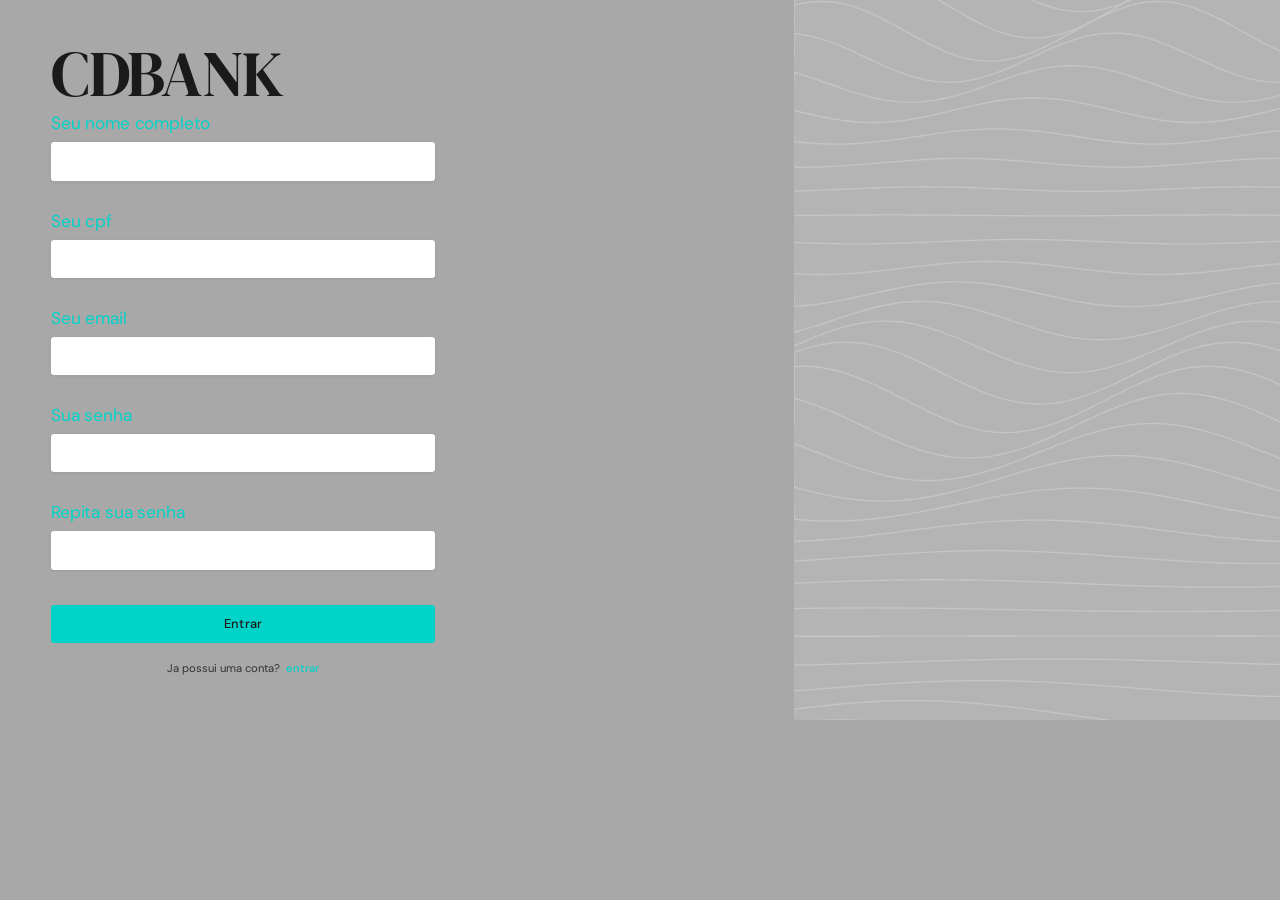
==== inicio.html @ 19d4531f "CRIAÇÃO DE TELA DE INICIO" ====
<!DOCTYPE html>
<html lang="pt-BR">
<head>
    <meta charset="UTF-8">
    <title>Minha Conta - Banco S</title>
    <link href="https://fonts.googleapis.com/css2?family=Playfair+Display:wght@700&family=DM+Sans:wght@300;400;500&display=swap" rel="stylesheet">
    <link rel="stylesheet" href="inicio.css">
</head>
<body>

    <div class="container">
        <h1 class="brand">CDBANK</h1>

        <div class="section-title">Nome</div>
        <span class="info-value" id="nome">...</span>

        <div class="section-title">E-mail</div>
        <span class="info-value" id="email">...</span>

        <div class="saldo-block">
            <div class="saldo-label">Saldo disponível</div>
            <div class="saldo-value">R$ <span id="saldo">0,00</span></div>
        </div>

        <div class="divider"></div>

        <div class="input-group">
            <label for="valorDep">Valor para depositar</label>
            <input type="number" id="valorDep" step="0.01" placeholder="0,00">
        </div>
        <button class="action-btn" onclick="depositar()">Depositar</button>
        <p class="msg" id="msgDep"></p>

        <div class="divider"></div>

        <div class="input-group">
            <label for="valorSaq">Valor para sacar</label>
            <input type="number" id="valorSaq" step="0.01" placeholder="0,00">
        </div>
        <button class="action-btn" onclick="sacar()">Sacar</button>
        <p class="msg" id="msgSaq"></p>

        <div class="divider"></div>

        <div class="input-group">
            <label for="emailTransf">E-mail do destinatário</label>
            <input type="email" id="emailTransf" placeholder="email@exemplo.com">
        </div>
        <div class="input-group">
            <label for="valorTransf">Valor para transferir</label>
            <input type="number" id="valorTransf" step="0.01" placeholder="0,00">
        </div>
        <button class="action-btn" onclick="transferir()">Transferir</button>
        <p class="msg" id="msgTransf"></p>

        <div class="divider"></div>

        <div class="section-title">Histórico</div>
        <div class="historico-box" id="historico">Carregando...</div>

        <div class="footer-row">
            <button class="action-btn" onclick="sair()">Sair da conta</button>
        </div>
    </div>

    <div class="right">
        <svg
        class="waves-svg"
        viewBox="0 0 400 800"
        preserveAspectRatio="xMidYMid slice"
        xmlns="http://www.w3.org/2000/svg"
        ></svg>
    </div>

    <script src="config.js"></script>
    <script src="conta.js"></script>
    <script src="script.js"></script>
</body>
</html>
---- inicio.css ----
*, *::before, *::after { box-sizing: border-box; margin: 0; padding: 0; }

        :root {
            --bg: #a8a8a8;
            --panel: #b0b0b0;
            --cyan: #00d4c8;
            --white: #ffffff;
            --black: #111111;
            --label: #00d4c8;
            --input-bg: #ffffff;
            --radius: 6px;
        }

        body {
            min-height: 100vh;
            background-color: var(--bg);
            font-family: 'DM Sans', sans-serif;
            display: flex;
            align-items: stretch;
        }

        /* Left panel */
        .container {
            width: 100%;
            max-width: 520px;
            padding: 52px 56px 48px 56px;
            background-color: var(--panel);
            display: flex;
            flex-direction: column;
            gap: 0;
        }

        h1.brand {
            font-family: 'Playfair Display', serif;
            font-size: 2.8rem;
            font-weight: 700;
            color: var(--black);
            letter-spacing: -1px;
            margin-bottom: 36px;
            line-height: 1;
        }

        .section-title {
            font-size: 0.75rem;
            font-weight: 500;
            color: black;
            text-transform: lowercase;
            letter-spacing: 0.04em;
            margin-bottom: 6px;
            margin-top: 22px;
        }

        .info-value {
            font-size: 1rem;
            color: var(--black);
            font-weight: 400;
            padding: 10px 14px;
            background: var(--input-bg);
            border-radius: var(--radius);
            border: none;
            display: block;
            width: 100%;
        }

        .saldo-block {
            margin: 28px 0 10px 0;
        }

        .saldo-label {
            font-size: 0.75rem;
            color: black;
            text-transform: lowercase;
            letter-spacing: 0.04em;
            margin-bottom: 4px;
        }

        .saldo-value {
            font-family: 'Playfair Display', serif;
            font-size: 2rem;
            color: var(--black);
            letter-spacing: -0.5px;
        }

        .divider {
            width: 100%;
            height: 1px;
            background: rgba(0,0,0,0.12);
            margin: 22px 0;
        }

        .input-group {
            margin-bottom: 14px;
        }

        label {
            display: block;
            font-size: 0.75rem;
            color: black;
            text-transform: lowercase;
            letter-spacing: 0.04em;
            margin-bottom: 6px;
        }

        input[type="number"] {
            width: 100%;
            padding: 12px 14px;
            background: var(--input-bg);
            border: none;
            border-radius: var(--radius);
            font-family: 'DM Sans', sans-serif;
            font-size: 0.95rem;
            color: var(--black);
            outline: none;
            transition: box-shadow 0.2s;
        }

        input[type="number"]:focus {
            box-shadow: 0 0 0 2px var(--cyan);
        }

        button.action-btn {
            width: 100%;
            padding: 14px;
            background: var(--cyan);
            color: var(--black);
            font-family: 'DM Sans', sans-serif;
            font-size: 0.9rem;
            font-weight: 500;
            letter-spacing: 0.06em;
            text-transform: lowercase;
            border: none;
            border-radius: var(--radius);
            cursor: pointer;
            margin-top: 6px;
            transition: opacity 0.2s, transform 0.15s;
        }

        button.action-btn:hover { opacity: 0.88; transform: translateY(-1px); }
        button.action-btn:active { transform: translateY(0); }

        .msg {
            font-size: 0.78rem;
            color: var(--black);
            min-height: 18px;
            margin-top: 4px;
            opacity: 0.7;
        }

        .historico-box {
            background: var(--input-bg);
            border-radius: var(--radius);
            padding: 12px 14px;
            font-size: 0.85rem;
            color: var(--black);
            min-height: 60px;
            max-height: 120px;
            overflow-y: auto;
            line-height: 1.7;
        }

        .footer-row {
            margin-top: 28px;
            display: flex;
            justify-content: center;
        }

        button.sair-btn {
            background: none;
            border: none;
            color: var(--cyan);
            font-family: 'DM Sans', sans-serif;
            font-size: 0.88rem;
            cursor: pointer;
            letter-spacing: 0.03em;
            text-decoration: underline;
            text-underline-offset: 3px;
            transition: opacity 0.2s;
        }

        button.sair-btn:hover { opacity: 0.7; }

        /* Right decorative panel */
        .deco {
            flex: 1;
            background-color: #b8b8b8;
            position: relative;
            overflow: hidden;
        }

        .deco svg {
            position: absolute;
            inset: 0;
            width: 100%;
            height: 100%;
        }
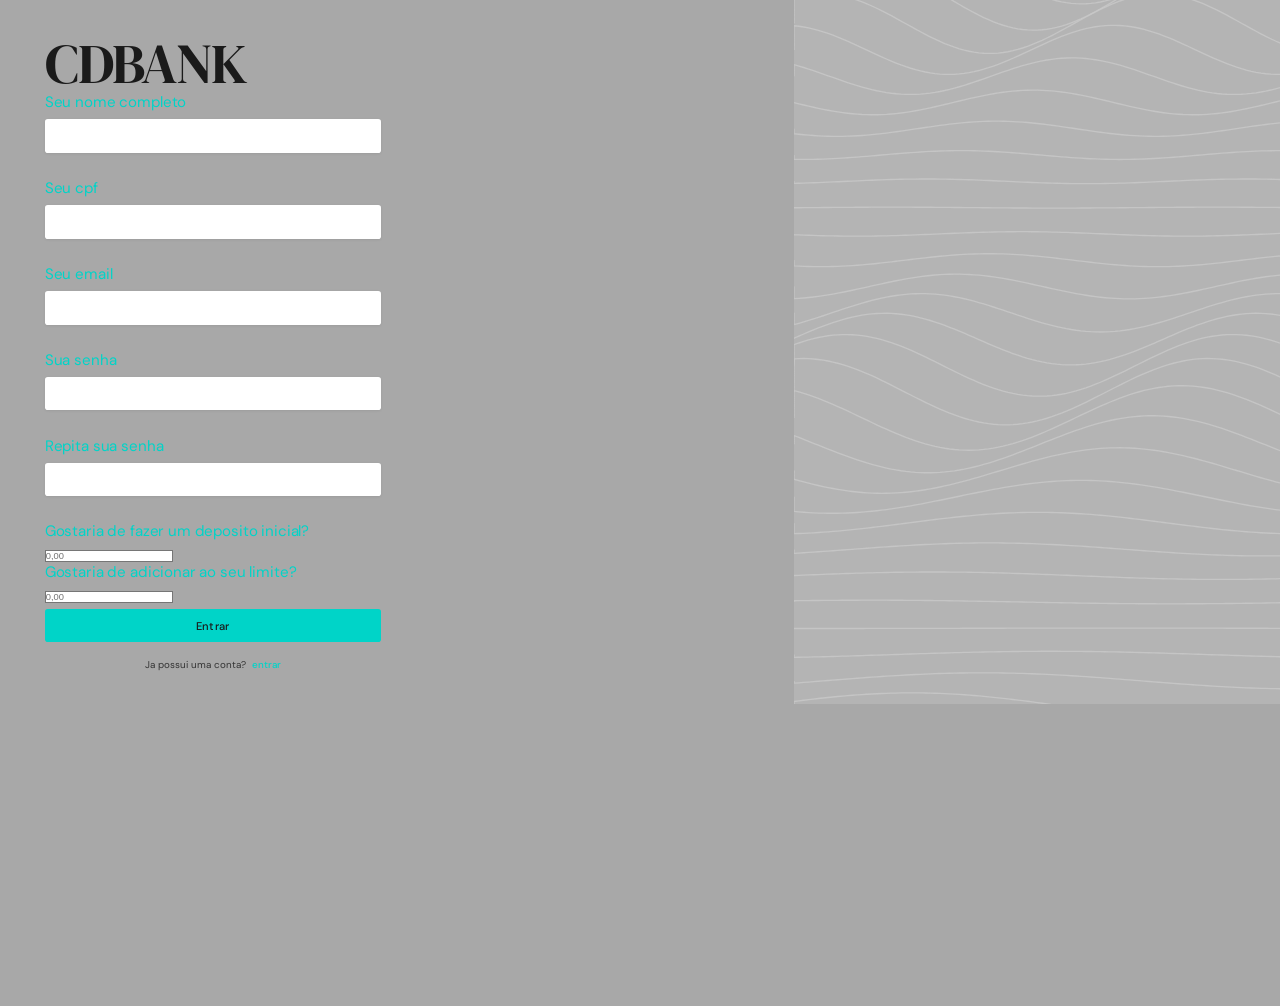
==== commit 81211db7: "criaçao de novas regras e novas mecanicas" ====
--- a/inicio.html
+++ b/inicio.html
@@ -1,79 +1,125 @@
-<!DOCTYPE html>
+<!doctype html>
 <html lang="pt-BR">
-<head>
-    <meta charset="UTF-8">
+  <head>
+    <meta charset="UTF-8" />
     <title>Minha Conta - Banco S</title>
-    <link href="https://fonts.googleapis.com/css2?family=Playfair+Display:wght@700&family=DM+Sans:wght@300;400;500&display=swap" rel="stylesheet">
-    <link rel="stylesheet" href="inicio.css">
-</head>
-<body>
+    <link
+      href="https://fonts.googleapis.com/css2?family=Playfair+Display:wght@700&family=DM+Sans:wght@300;400;500&display=swap"
+      rel="stylesheet"
+    />
+    <link rel="stylesheet" href="inicio.css" />
+  </head>
+  <body>
+    <div class="container">
+      <h1 class="brand">CDBANK</h1>
 
-    <div class="container">
-        <h1 class="brand">CDBANK</h1>
+      <div class="section-title">Nome</div>
+      <span class="info-value" id="nome">...</span>
 
-        <div class="section-title">Nome</div>
-        <span class="info-value" id="nome">...</span>
+      <div class="section-title">E-mail</div>
+      <span class="info-value" id="email">...</span>
 
-        <div class="section-title">E-mail</div>
-        <span class="info-value" id="email">...</span>
+      <div class="saldo-block">
+        <div class="saldo-label">Saldo disponível</div>
+        <div class="saldo-value">R$ <span id="saldo">0,00</span></div>
+        <!-- ADICIONAR ISTO: -->
+        <div class="saldo-label">Limite disponível</div>
+        <div class="saldo-value">R$ <span id="limite">0,00</span></div>
+      </div>
+      <div class="divider"></div>
 
-        <div class="saldo-block">
-            <div class="saldo-label">Saldo disponível</div>
-            <div class="saldo-value">R$ <span id="saldo">0,00</span></div>
+      <div class="input-group">
+        <label for="valorDep">Valor para depositar</label>
+        <input type="number" id="valorDep" step="0.01" placeholder="0,00" />
+      </div>
+      <button class="action-btn" onclick="depositar()">Depositar</button>
+      <p class="msg" id="msgDep"></p>
+
+      <div class="divider"></div>
+
+      <div class="input-group">
+        <label for="valorSaq">Valor para sacar</label>
+        <input type="number" id="valorSaq" step="0.01" placeholder="0,00" />
+      </div>
+      <button class="action-btn" onclick="sacar()">Sacar</button>
+      <p class="msg" id="msgSaq"></p>
+
+      <div class="divider"></div>
+
+      <div class="input-group">
+        <label for="emailTransf">E-mail do destinatário</label>
+        <input type="email" id="emailTransf" placeholder="email@exemplo.com" />
+      </div>
+      <div class="input-group">
+        <label for="valorTransf">Valor para transferir</label>
+        <input type="number" id="valorTransf" step="0.01" placeholder="0,00" />
+      </div>
+      <button class="action-btn" onclick="transferir()">Transferir</button>
+      <p class="msg" id="msgTransf"></p>
+
+      <div class="divider"></div>
+
+      <div class="section-title">Histórico</div>
+      <div class="historico-box" id="historico">Carregando...</div>
+
+      <div class="footer-row">
+        <button class="action-btn" onclick="sair()">Sair da conta</button>
+      </div>
+      <!-- Botão -->
+      <button class="action-btn btn-usuarios" onclick="abrirListaUsuarios()">
+        Ver todos os usuários
+      </button>
+
+      <!-- Modal -->
+      <div id="modalUsuarios" class="modal-overlay">
+        <div id="painelUsuarios" class="modal-painel">
+          <h2 class="modal-titulo">Usuários</h2>
+          <div id="listaUsuarios" class="modal-lista">Carregando...</div>
+          <button
+            onclick="fecharListaUsuarios()"
+            class="action-btn modal-fechar"
+          >
+            Fechar
+          </button>
         </div>
-
-        <div class="divider"></div>
-
-        <div class="input-group">
-            <label for="valorDep">Valor para depositar</label>
-            <input type="number" id="valorDep" step="0.01" placeholder="0,00">
+      </div>
+      <!-- Modal de confirmação de senha (aparece para saques/transferências > R$100) -->
+      <div id="modalSenha" class="modal-overlay modal-senha-oculto">
+        <div class="modal-painel">
+          <h2 class="modal-titulo">Confirmar identidade</h2>
+          <p>Operações acima de R$ 100,00 exigem sua senha.</p>
+          <div class="input-group">
+            <label for="inputSenhaConfirm">Senha</label>
+            <input
+              type="password"
+              id="inputSenhaConfirm"
+              placeholder="Digite sua senha"
+            />
+          </div>
+          <p class="msg" id="msgSenhaModal"></p>
+          <div class="modal-senha-botoes">
+            <button class="action-btn" onclick="confirmarSenha()">
+              Confirmar
+            </button>
+            <button class="action-btn btn-cancelar" onclick="cancelarSenha()">
+              Cancelar
+            </button>
+          </div>
         </div>
-        <button class="action-btn" onclick="depositar()">Depositar</button>
-        <p class="msg" id="msgDep"></p>
-
-        <div class="divider"></div>
-
-        <div class="input-group">
-            <label for="valorSaq">Valor para sacar</label>
-            <input type="number" id="valorSaq" step="0.01" placeholder="0,00">
-        </div>
-        <button class="action-btn" onclick="sacar()">Sacar</button>
-        <p class="msg" id="msgSaq"></p>
-
-        <div class="divider"></div>
-
-        <div class="input-group">
-            <label for="emailTransf">E-mail do destinatário</label>
-            <input type="email" id="emailTransf" placeholder="email@exemplo.com">
-        </div>
-        <div class="input-group">
-            <label for="valorTransf">Valor para transferir</label>
-            <input type="number" id="valorTransf" step="0.01" placeholder="0,00">
-        </div>
-        <button class="action-btn" onclick="transferir()">Transferir</button>
-        <p class="msg" id="msgTransf"></p>
-
-        <div class="divider"></div>
-
-        <div class="section-title">Histórico</div>
-        <div class="historico-box" id="historico">Carregando...</div>
-
-        <div class="footer-row">
-            <button class="action-btn" onclick="sair()">Sair da conta</button>
-        </div>
+      </div>
     </div>
 
     <div class="right">
-        <svg
+      <svg
         class="waves-svg"
         viewBox="0 0 400 800"
         preserveAspectRatio="xMidYMid slice"
         xmlns="http://www.w3.org/2000/svg"
-        ></svg>
+      ></svg>
     </div>
 
     <script src="config.js"></script>
     <script src="conta.js"></script>
     <script src="script.js"></script>
-</body>
-</html>+  </body>
+</html>
--- a/inicio.css
+++ b/inicio.css
@@ -1,195 +1,321 @@
-      *, *::before, *::after { box-sizing: border-box; margin: 0; padding: 0; }
-
-        :root {
-            --bg: #a8a8a8;
-            --panel: #b0b0b0;
-            --cyan: #00d4c8;
-            --white: #ffffff;
-            --black: #111111;
-            --label: #00d4c8;
-            --input-bg: #ffffff;
-            --radius: 6px;
-        }
-
-        body {
-            min-height: 100vh;
-            background-color: var(--bg);
-            font-family: 'DM Sans', sans-serif;
-            display: flex;
-            align-items: stretch;
-        }
-
-        /* Left panel */
-        .container {
-            width: 100%;
-            max-width: 520px;
-            padding: 52px 56px 48px 56px;
-            background-color: var(--panel);
-            display: flex;
-            flex-direction: column;
-            gap: 0;
-        }
-
-        h1.brand {
-            font-family: 'Playfair Display', serif;
-            font-size: 2.8rem;
-            font-weight: 700;
-            color: var(--black);
-            letter-spacing: -1px;
-            margin-bottom: 36px;
-            line-height: 1;
-        }
-
-        .section-title {
-            font-size: 0.75rem;
-            font-weight: 500;
-            color: black;
-            text-transform: lowercase;
-            letter-spacing: 0.04em;
-            margin-bottom: 6px;
-            margin-top: 22px;
-        }
-
-        .info-value {
-            font-size: 1rem;
-            color: var(--black);
-            font-weight: 400;
-            padding: 10px 14px;
-            background: var(--input-bg);
-            border-radius: var(--radius);
-            border: none;
-            display: block;
-            width: 100%;
-        }
-
-        .saldo-block {
-            margin: 28px 0 10px 0;
-        }
-
-        .saldo-label {
-            font-size: 0.75rem;
-            color: black;
-            text-transform: lowercase;
-            letter-spacing: 0.04em;
-            margin-bottom: 4px;
-        }
-
-        .saldo-value {
-            font-family: 'Playfair Display', serif;
-            font-size: 2rem;
-            color: var(--black);
-            letter-spacing: -0.5px;
-        }
-
-        .divider {
-            width: 100%;
-            height: 1px;
-            background: rgba(0,0,0,0.12);
-            margin: 22px 0;
-        }
-
-        .input-group {
-            margin-bottom: 14px;
-        }
-
-        label {
-            display: block;
-            font-size: 0.75rem;
-            color: black;
-            text-transform: lowercase;
-            letter-spacing: 0.04em;
-            margin-bottom: 6px;
-        }
-
-        input[type="number"] {
-            width: 100%;
-            padding: 12px 14px;
-            background: var(--input-bg);
-            border: none;
-            border-radius: var(--radius);
-            font-family: 'DM Sans', sans-serif;
-            font-size: 0.95rem;
-            color: var(--black);
-            outline: none;
-            transition: box-shadow 0.2s;
-        }
-
-        input[type="number"]:focus {
-            box-shadow: 0 0 0 2px var(--cyan);
-        }
-
-        button.action-btn {
-            width: 100%;
-            padding: 14px;
-            background: var(--cyan);
-            color: var(--black);
-            font-family: 'DM Sans', sans-serif;
-            font-size: 0.9rem;
-            font-weight: 500;
-            letter-spacing: 0.06em;
-            text-transform: lowercase;
-            border: none;
-            border-radius: var(--radius);
-            cursor: pointer;
-            margin-top: 6px;
-            transition: opacity 0.2s, transform 0.15s;
-        }
-
-        button.action-btn:hover { opacity: 0.88; transform: translateY(-1px); }
-        button.action-btn:active { transform: translateY(0); }
-
-        .msg {
-            font-size: 0.78rem;
-            color: var(--black);
-            min-height: 18px;
-            margin-top: 4px;
-            opacity: 0.7;
-        }
-
-        .historico-box {
-            background: var(--input-bg);
-            border-radius: var(--radius);
-            padding: 12px 14px;
-            font-size: 0.85rem;
-            color: var(--black);
-            min-height: 60px;
-            max-height: 120px;
-            overflow-y: auto;
-            line-height: 1.7;
-        }
-
-        .footer-row {
-            margin-top: 28px;
-            display: flex;
-            justify-content: center;
-        }
-
-        button.sair-btn {
-            background: none;
-            border: none;
-            color: var(--cyan);
-            font-family: 'DM Sans', sans-serif;
-            font-size: 0.88rem;
-            cursor: pointer;
-            letter-spacing: 0.03em;
-            text-decoration: underline;
-            text-underline-offset: 3px;
-            transition: opacity 0.2s;
-        }
-
-        button.sair-btn:hover { opacity: 0.7; }
-
-        /* Right decorative panel */
-        .deco {
-            flex: 1;
-            background-color: #b8b8b8;
-            position: relative;
-            overflow: hidden;
-        }
-
-        .deco svg {
-            position: absolute;
-            inset: 0;
-            width: 100%;
-            height: 100%;
-        }+*,
+*::before,
+*::after {
+  box-sizing: border-box;
+  margin: 0;
+  padding: 0;
+}
+
+:root {
+  --bg: #a8a8a8;
+  --panel: #b0b0b0;
+  --cyan: #00d4c8;
+  --white: #ffffff;
+  --black: #111111;
+  --label: #00d4c8;
+  --input-bg: #ffffff;
+  --radius: 6px;
+}
+
+body {
+  min-height: 100vh;
+  background-color: var(--bg);
+  font-family: "DM Sans", sans-serif;
+  display: flex;
+  align-items: stretch;
+}
+
+/* Left panel */
+.container {
+  width: 100%;
+  max-width: 520px;
+  padding: 52px 56px 48px 56px;
+  background-color: var(--panel);
+  display: flex;
+  flex-direction: column;
+  gap: 0;
+}
+
+h1.brand {
+  font-family: "Playfair Display", serif;
+  font-size: 2.8rem;
+  font-weight: 700;
+  color: var(--black);
+  letter-spacing: -1px;
+  margin-bottom: 36px;
+  line-height: 1;
+}
+
+.section-title {
+  font-size: 0.75rem;
+  font-weight: 500;
+  color: black;
+  text-transform: lowercase;
+  letter-spacing: 0.04em;
+  margin-bottom: 6px;
+  margin-top: 22px;
+}
+
+.info-value {
+  font-size: 1rem;
+  color: var(--black);
+  font-weight: 400;
+  padding: 10px 14px;
+  background: var(--input-bg);
+  border-radius: var(--radius);
+  border: none;
+  display: block;
+  width: 100%;
+}
+
+.saldo-block {
+  margin: 28px 0 10px 0;
+}
+
+.saldo-label {
+  font-size: 0.75rem;
+  color: black;
+  text-transform: lowercase;
+  letter-spacing: 0.04em;
+  margin-bottom: 4px;
+}
+
+.saldo-value {
+  font-family: "Playfair Display", serif;
+  font-size: 2rem;
+  color: var(--black);
+  letter-spacing: -0.5px;
+}
+
+.divider {
+  width: 100%;
+  height: 1px;
+  background: rgba(0, 0, 0, 0.12);
+  margin: 22px 0;
+}
+
+.input-group {
+  margin-bottom: 14px;
+}
+
+label {
+  display: block;
+  font-size: 0.75rem;
+  color: black;
+  text-transform: lowercase;
+  letter-spacing: 0.04em;
+  margin-bottom: 6px;
+}
+
+input[type="number"] {
+  width: 100%;
+  padding: 12px 14px;
+  background: var(--input-bg);
+  border: none;
+  border-radius: var(--radius);
+  font-family: "DM Sans", sans-serif;
+  font-size: 0.95rem;
+  color: var(--black);
+  outline: none;
+  transition: box-shadow 0.2s;
+}
+
+input[type="number"]:focus {
+  box-shadow: 0 0 0 2px var(--cyan);
+}
+
+button.action-btn {
+  width: 100%;
+  padding: 14px;
+  background: var(--cyan);
+  color: var(--black);
+  font-family: "DM Sans", sans-serif;
+  font-size: 0.9rem;
+  font-weight: 500;
+  letter-spacing: 0.06em;
+  text-transform: lowercase;
+  border: none;
+  border-radius: var(--radius);
+  cursor: pointer;
+  margin-top: 6px;
+  transition:
+    opacity 0.2s,
+    transform 0.15s;
+}
+
+button.action-btn:hover {
+  opacity: 0.88;
+  transform: translateY(-1px);
+}
+button.action-btn:active {
+  transform: translateY(0);
+}
+
+.msg {
+  font-size: 0.78rem;
+  color: var(--black);
+  min-height: 18px;
+  margin-top: 4px;
+  opacity: 0.7;
+}
+
+.historico-box {
+  background: var(--input-bg);
+  border-radius: var(--radius);
+  padding: 12px 14px;
+  font-size: 0.85rem;
+  color: var(--black);
+  min-height: 60px;
+  max-height: 120px;
+  overflow-y: auto;
+  line-height: 1.7;
+}
+
+.footer-row {
+  margin-top: 28px;
+  display: flex;
+  justify-content: center;
+}
+
+button.sair-btn {
+  background: none;
+  border: none;
+  color: var(--cyan);
+  font-family: "DM Sans", sans-serif;
+  font-size: 0.88rem;
+  cursor: pointer;
+  letter-spacing: 0.03em;
+  text-decoration: underline;
+  text-underline-offset: 3px;
+  transition: opacity 0.2s;
+}
+
+button.sair-btn:hover {
+  opacity: 0.7;
+}
+
+/* Right decorative panel */
+.deco {
+  flex: 1;
+  background-color: #b8b8b8;
+  position: relative;
+  overflow: hidden;
+}
+
+.deco svg {
+  position: absolute;
+  inset: 0;
+  width: 100%;
+  height: 100%;
+}
+
+/* Modal overlay */
+.modal-overlay {
+  display: none;
+  position: fixed;
+  inset: 0;
+  background: rgba(0, 0, 0, 0.5);
+  z-index: 999;
+  align-items: center;
+  justify-content: center;
+}
+
+/* Painel central */
+.modal-painel {
+  background: #fff;
+  border-radius: 12px;
+  padding: 32px;
+  min-width: 340px;
+  max-width: 90vw;
+  max-height: 80vh;
+  overflow-y: auto;
+  position: relative;
+}
+
+.modal-titulo {
+  margin: 0 0 16px;
+  font-family: "Playfair Display", serif;
+}
+
+.modal-lista {
+  font-family: "DM Sans", sans-serif;
+}
+
+.modal-fechar {
+  margin-top: 20px;
+  width: 100%;
+}
+
+/* Tabela de usuários */
+.tabela-usuarios {
+  width: 100%;
+  border-collapse: collapse;
+  font-family: "DM Sans", sans-serif;
+}
+
+.tabela-usuarios thead tr {
+  border-bottom: 2px solid #eee;
+}
+
+.tabela-usuarios th {
+  padding: 8px;
+  text-align: left;
+}
+
+.tabela-usuarios th:nth-child(2),
+.tabela-usuarios th:nth-child(3) {
+  text-align: right;
+}
+
+.tabela-usuarios tbody tr {
+  border-bottom: 1px solid #f0f0f0;
+}
+
+.tabela-usuarios td {
+  padding: 10px 8px;
+}
+
+.tabela-usuarios td:nth-child(2),
+.tabela-usuarios td:nth-child(3) {
+  text-align: right;
+}
+
+/* Esconde o modal de senha por padrão */
+.modal-senha-oculto {
+  display: none;
+}
+
+/* Linha de botões do modal de senha */
+.modal-senha-botoes {
+  display: flex;
+  gap: 1rem;
+  margin-top: 1rem;
+}
+
+/* Botão cancelar com estilo secundário */
+.btn-cancelar {
+  background: transparent;
+  border: 1px solid #ccc;
+  color: var(--text-secondary);
+}
+/* ─── Modal de senha ──────────────────────────────────────────────────────── */
+
+#modalSenha .modal-painel {
+  display: flex;
+  flex-direction: column;
+  gap: 0.5rem;
+}
+
+#modalSenha p {
+  color: var(--text-secondary);
+  font-size: 0.9rem;
+  margin: 0;
+}
+
+#modalSenha {
+  display: none !important;
+}
+
+#modalSenha.aberto {
+  display: flex !important;
+}
